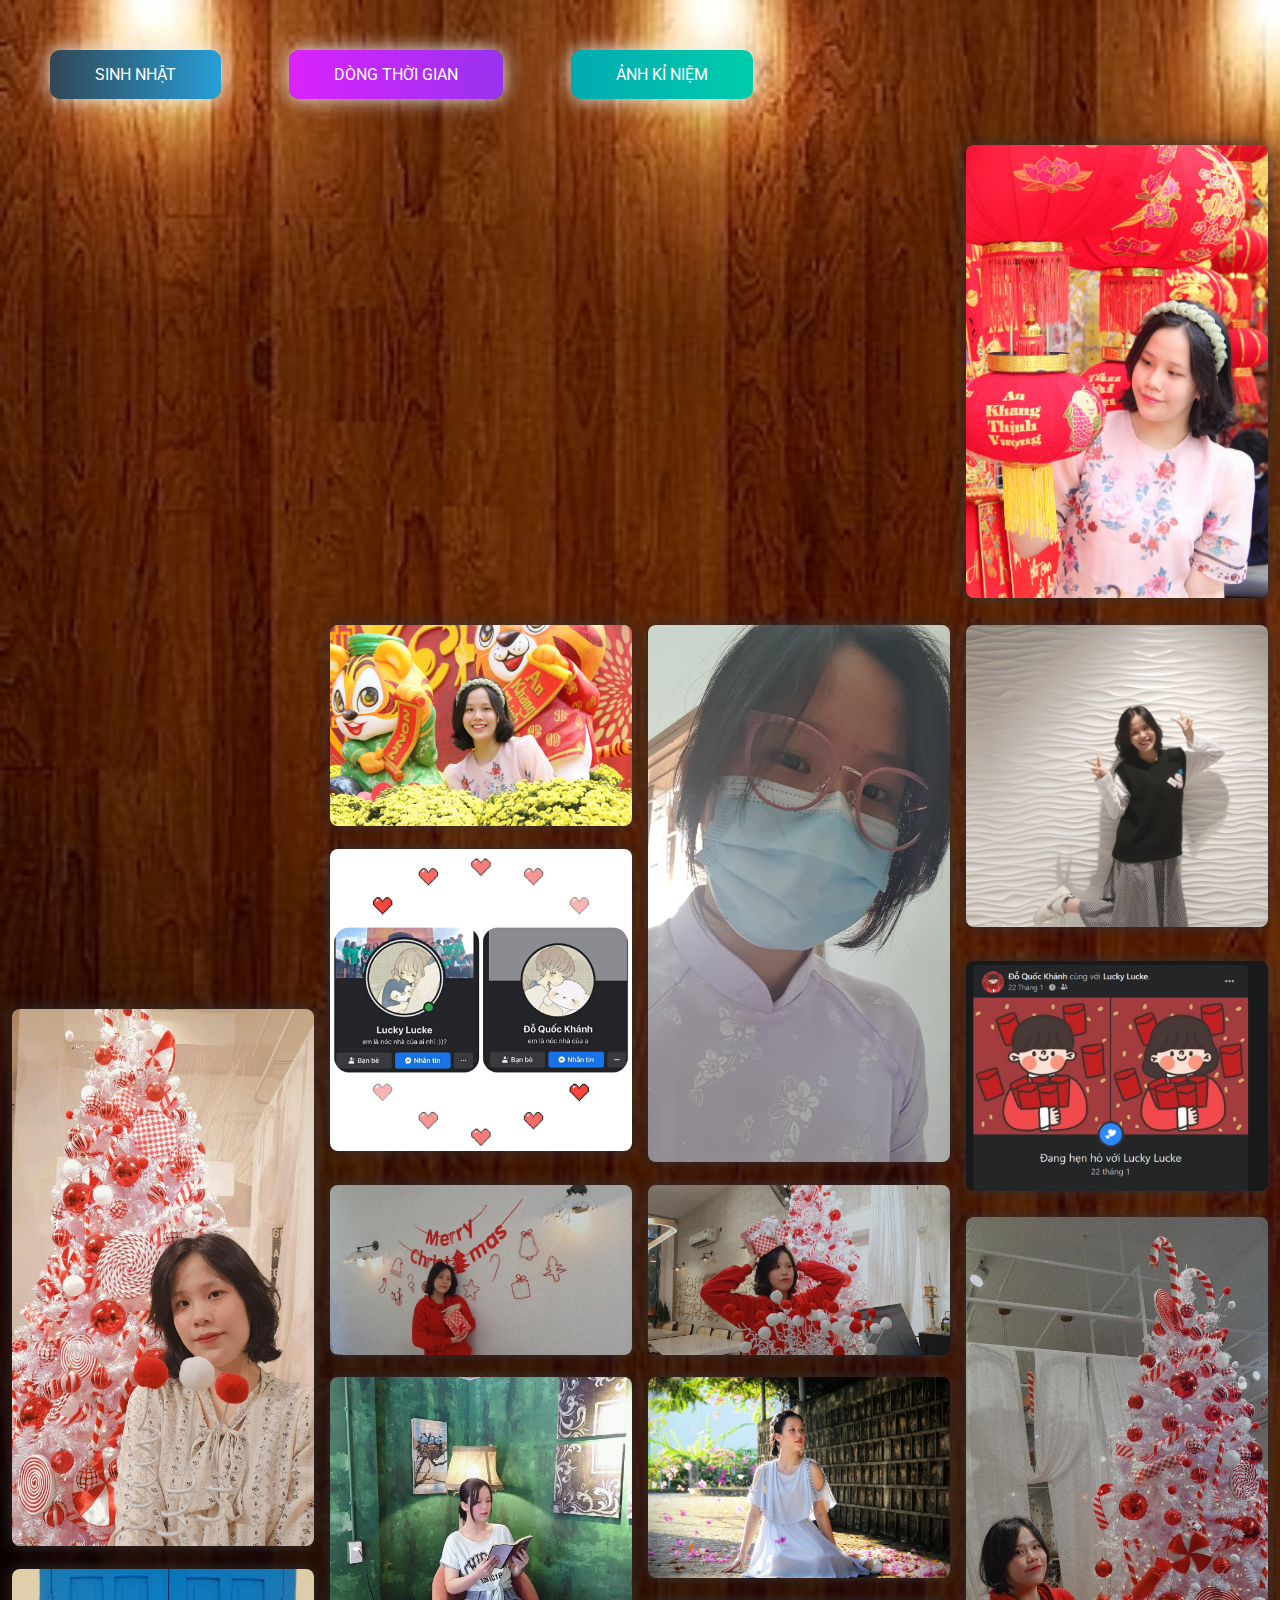
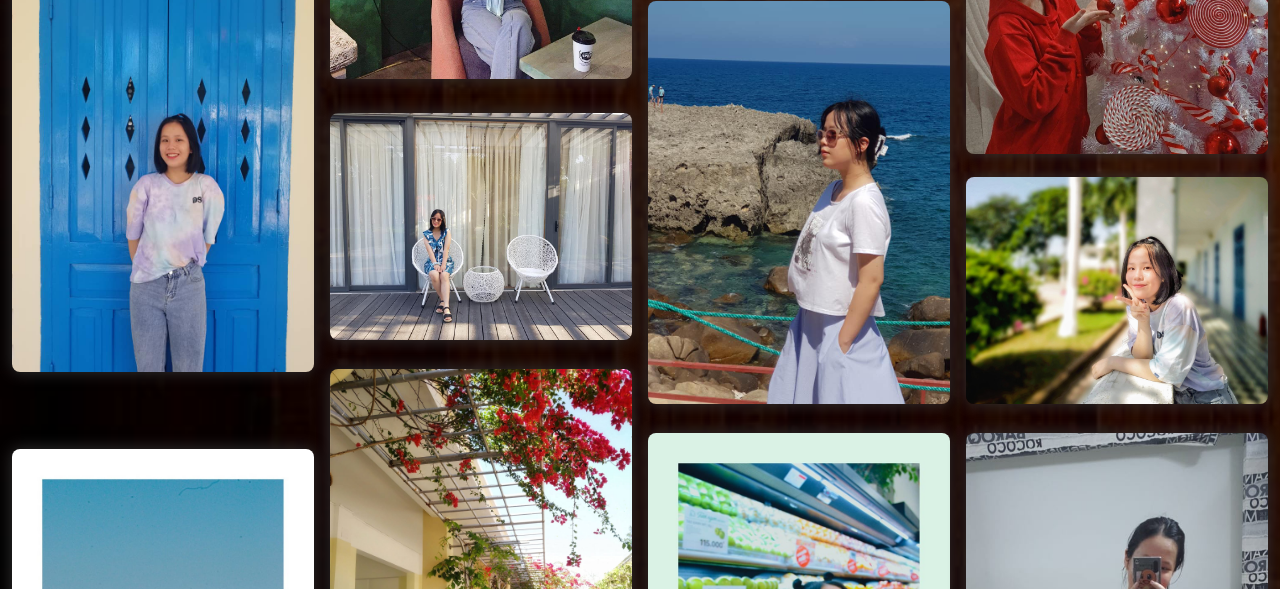
==== gallery.html @ 0590b8c2 "first commit" ====
<!DOCTYPE html>
<html lang="en">
    <head>
        <meta charset="UTF-8" />
        <meta name="viewport" content="width=device-width, initial-scale=1.0" />
        <meta http-equiv="X-UA-Compatible" content="ie=edge" />
        <link rel="icon" type="image/png" href="./img/CILKGax.png" />
        <!-- Tiêu đề của trang ảnh kĩ niệm -->
        <title>Ảnh kĩ niệm</title>
        <link rel="stylesheet" href="./css/gallery.css" />
        <link rel="stylesheet" href="./css/style.css" />
    </head>
    <body>
        <div class="buttons">
            <a href="index.html" class="btn btn-bir">Sinh nhật</a>
            <a href="timeline.html" class="btn btn-timeline">Dòng thời gian</a>
            <a href="gallery.html" class="btn btn-gallery">Ảnh kỉ niệm</a>
        </div>

        <!-- 6. Thay tất cả bằng hình ảnh của bạn -->
        <div class="gallery" id="gallery">
            <div class="gallery-item">
                <div class="content"><img src="./img/pic1.jpg" alt="" /></div>
            </div>
            <div class="gallery-item">
                <div class="content"><img src="./img/pic2.jpg" alt="" /></div>
            </div>
            <div class="gallery-item">
                <div class="content"><img src="./img/pic3.jpg" alt="" /></div>
            </div>
            <div class="gallery-item">
                <div class="content"><img src="./img/pic4.jpg" alt="" /></div>
            </div>
            <div class="gallery-item">
                <div class="content"><img src="./img/pic5.jpg" alt="" /></div>
            </div>
            <div class="gallery-item">
                <div class="content"><img src="./img/pic6.jpg" alt="" /></div>
            </div>
            <div class="gallery-item">
                <div class="content"><img src="./img/pic7.jpg" alt="" /></div>
            </div>
            <div class="gallery-item">
                <div class="content"><img src="./img/pic8.jpg" alt="" /></div>
            </div>
            <div class="gallery-item">
                <div class="content"><img src="./img/pic9.jpg" alt="" /></div>
            </div>
            <div class="gallery-item">
                <div class="content"><img src="./img/pic10.png" alt="" /></div>
            </div>
            <div class="gallery-item">
                <div class="content"><img src="./img/pic11.jpg" alt="" /></div>
            </div>
            <div class="gallery-item">
                <div class="content"><img src="./img/pic12.jpg" alt="" /></div>
            </div>
            <div class="gallery-item">
                <div class="content"><img src="./img/pic13.jpg" alt="" /></div>
            </div>
            <div class="gallery-item">
                <div class="content"><img src="./img/pic14.jpg" alt="" /></div>
            </div>
            <div class="gallery-item">
                <div class="content"><img src="./img/pic15.jpg" alt="" /></div>
            </div>
            <div class="gallery-item">
                <div class="content"><img src="./img/pic16.jpg" alt="" /></div>
            </div>
            <div class="gallery-item">
                <div class="content"><img src="./img/pic17.jpg" alt="" /></div>
            </div>
            <div class="gallery-item">
                <div class="content"><img src="./img/pic18.jpg" alt="" /></div>
            </div>
            <div class="gallery-item">
                <div class="content"><img src="./img/pic19.jpg" alt="" /></div>
            </div>
            <div class="gallery-item">
                <div class="content"><img src="./img/pic20.jpg" alt="" /></div>
            </div>
            <div class="gallery-item">
                <div class="content"><img src="./img/pic21.jpg" alt="" /></div>
            </div>
            <div class="gallery-item">
                <div class="content"><img src="./img/pic22.jpeg" alt="" /></div>
            </div>
            <div class="gallery-item">
                <div class="content"><img src="./img/pic23.jpg" alt="" /></div>
            </div>
            <div class="gallery-item">
                <div class="content"><img src="./img/pic24.jpg" alt="" /></div>
            </div>
            <div class="gallery-item">
                <div class="content"><img src="./img/pic25.jpg" alt="" /></div>
            </div>
        </div>
        <!-- Phần nhạc -->
        <audio id="player" autoplay loop>
            <source src="./music/music.mp3" type="audio/mp3" />
        </audio>
    </body>

    <script src="./js/gallery.js"></script>
</html>
---- css/gallery.css ----
body {
    /* Ảnh nền của trang thứ 3 */
    background: url("../img/wood.jpg");
    background-repeat: no-repeat;
    background-size: cover;
  }
  .hello {
    opacity: 1 !important;
  }
  .full {
    position: fixed;
    left: 0;
    top: 0;
    width: 100%;
    height: 100%;
    z-index: 1;
  }
  .full .content {
    background-color: rgba(0,0,0,0.75) !important;
    height: 100%;
    width: 100%;
    display: grid;
  }
  .full .content img {
    left: 50%;
    transform: translate3d(0, 0, 0);
    animation: zoomin 1s ease;
    max-width: 100%;
    max-height: 100vh;
    margin: auto;
  }
  .byebye {
    opacity: 0;
  }
  .byebye:hover {
    transform: scale(0.2) !important;
  }
  .gallery {
    display: grid;
    grid-column-gap: 8px;
    grid-row-gap: 8px;
    grid-template-columns: repeat(auto-fill, minmax(250px, 1fr));
    grid-auto-rows: 8px;
  }
  .gallery img {
    max-width: 100%;
    border-radius: 8px;
    box-shadow: 0 0 16px #333;
    transition: all 1.5s ease;
  }
  .gallery img:hover {
    box-shadow: 0 0 32px #333;
  }
  .gallery .content {
    padding: 4px;
  }
  .gallery .gallery-item {
    transition: grid-row-start 300ms linear;
    transition: transform 300ms ease;
    transition: all 0.5s ease;
    cursor: pointer;
  }
  .gallery .gallery-item:hover {
    transform: scale(1.025);
  }
  @media (max-width: 600px) {
    .gallery {
      grid-template-columns: repeat(auto-fill, minmax(30%, 1fr));
    }
  }
  @media (max-width: 400px) {
    .gallery {
      grid-template-columns: repeat(auto-fill, minmax(50%, 1fr));
    }
  }
  @-moz-keyframes zoomin {
    0% {
      max-width: 50%;
      transform: rotate(-30deg);
      filter: blur(4px);
    }
    30% {
      filter: blur(4px);
      transform: rotate(-80deg);
    }
    70% {
      max-width: 50%;
      transform: rotate(45deg);
    }
    100% {
      max-width: 100%;
      transform: rotate(0deg);
    }
  }
  @-webkit-keyframes zoomin {
    0% {
      max-width: 50%;
      transform: rotate(-30deg);
      filter: blur(4px);
    }
    30% {
      filter: blur(4px);
      transform: rotate(-80deg);
    }
    70% {
      max-width: 50%;
      transform: rotate(45deg);
    }
    100% {
      max-width: 100%;
      transform: rotate(0deg);
    }
  }
  @-o-keyframes zoomin {
    0% {
      max-width: 50%;
      transform: rotate(-30deg);
      filter: blur(4px);
    }
    30% {
      filter: blur(4px);
      transform: rotate(-80deg);
    }
    70% {
      max-width: 50%;
      transform: rotate(45deg);
    }
    100% {
      max-width: 100%;
      transform: rotate(0deg);
    }
  }
  @keyframes zoomin {
    0% {
      max-width: 50%;
      transform: rotate(-30deg);
      filter: blur(4px);
    }
    30% {
      filter: blur(4px);
      transform: rotate(-80deg);
    }
    70% {
      max-width: 50%;
      transform: rotate(45deg);
    }
    100% {
      max-width: 100%;
      transform: rotate(0deg);
    }
  }
---- css/style.css ----
@import url("https://fonts.googleapis.com/css2?family=Roboto:ital,wght@0,100;0,300;0,400;0,500;0,700;1,300;1,400&display=swap");

html {
    scroll-behavior: smooth;
    font-family: "Roboto", sans-serif;
}

a {
    text-decoration: none;
}

.page__main {
    /* Ảnh nền của trang đầu tiên nếu bạn muốn đổi thì đổi tại đây */
    background-image: url("../img/background.png");
    background-repeat: no-repeat;
    margin: 0;
    padding: 0;
    background-size: cover;
    background-position-y: -18rem;
}
.buttons {
    display: flex;
    column-gap: 3rem;
    padding: 2rem;
}

.btn-bir:hover {
    background-position: right center;
    color: #fff;
    text-decoration: none;
}

.btn-bir {
    background-image: linear-gradient(
        to right,
        #314755 0%,
        #26a0da 51%,
        #314755 100%
    );
    margin: 10px;
    padding: 15px 45px;
    text-align: center;
    text-transform: uppercase;
    transition: 0.5s;
    background-size: 200% auto;
    color: white;
    box-shadow: 0 0 20px #eee;
    border-radius: 10px;
    display: block;
}

.btn-timeline {
    background-image: linear-gradient(
        to right,
        #da22ff 0%,
        #9733ee 51%,
        #da22ff 100%
    );
}
.btn-timeline {
    margin: 10px;
    padding: 15px 45px;
    text-align: center;
    text-transform: uppercase;
    transition: 0.5s;
    background-size: 200% auto;
    color: white;
    box-shadow: 0 0 20px #eee;
    border-radius: 10px;
    display: block;
}

.btn-timeline:hover {
    background-position: right center; 
    color: #fff;
    text-decoration: none;
}

.btn-gallery {
    background-image: linear-gradient(
        to right,
        #02aab0 0%,
        #00cdac 51%,
        #02aab0 100%
    );
}
.btn-gallery {
    margin: 10px;
    padding: 15px 45px;
    text-align: center;
    text-transform: uppercase;
    transition: 0.5s;
    background-size: 200% auto;
    color: white;
    box-shadow: 0 0 20px #eee;
    border-radius: 10px;
    display: block;
}

.btn-gallery:hover {
    background-position: right center; /* change the direction of the change here */
    color: #fff;
    text-decoration: none;
}

.cover {
    width: 240px;
    height: 240px;
   
    box-shadow: 0 0 30px #eee;
    position: absolute;
    margin-top: 3rem;
    left: calc(50% - 100px);
  
    border-radius: 120px;
    border: 5px solid rgb(255, 17, 0);
}
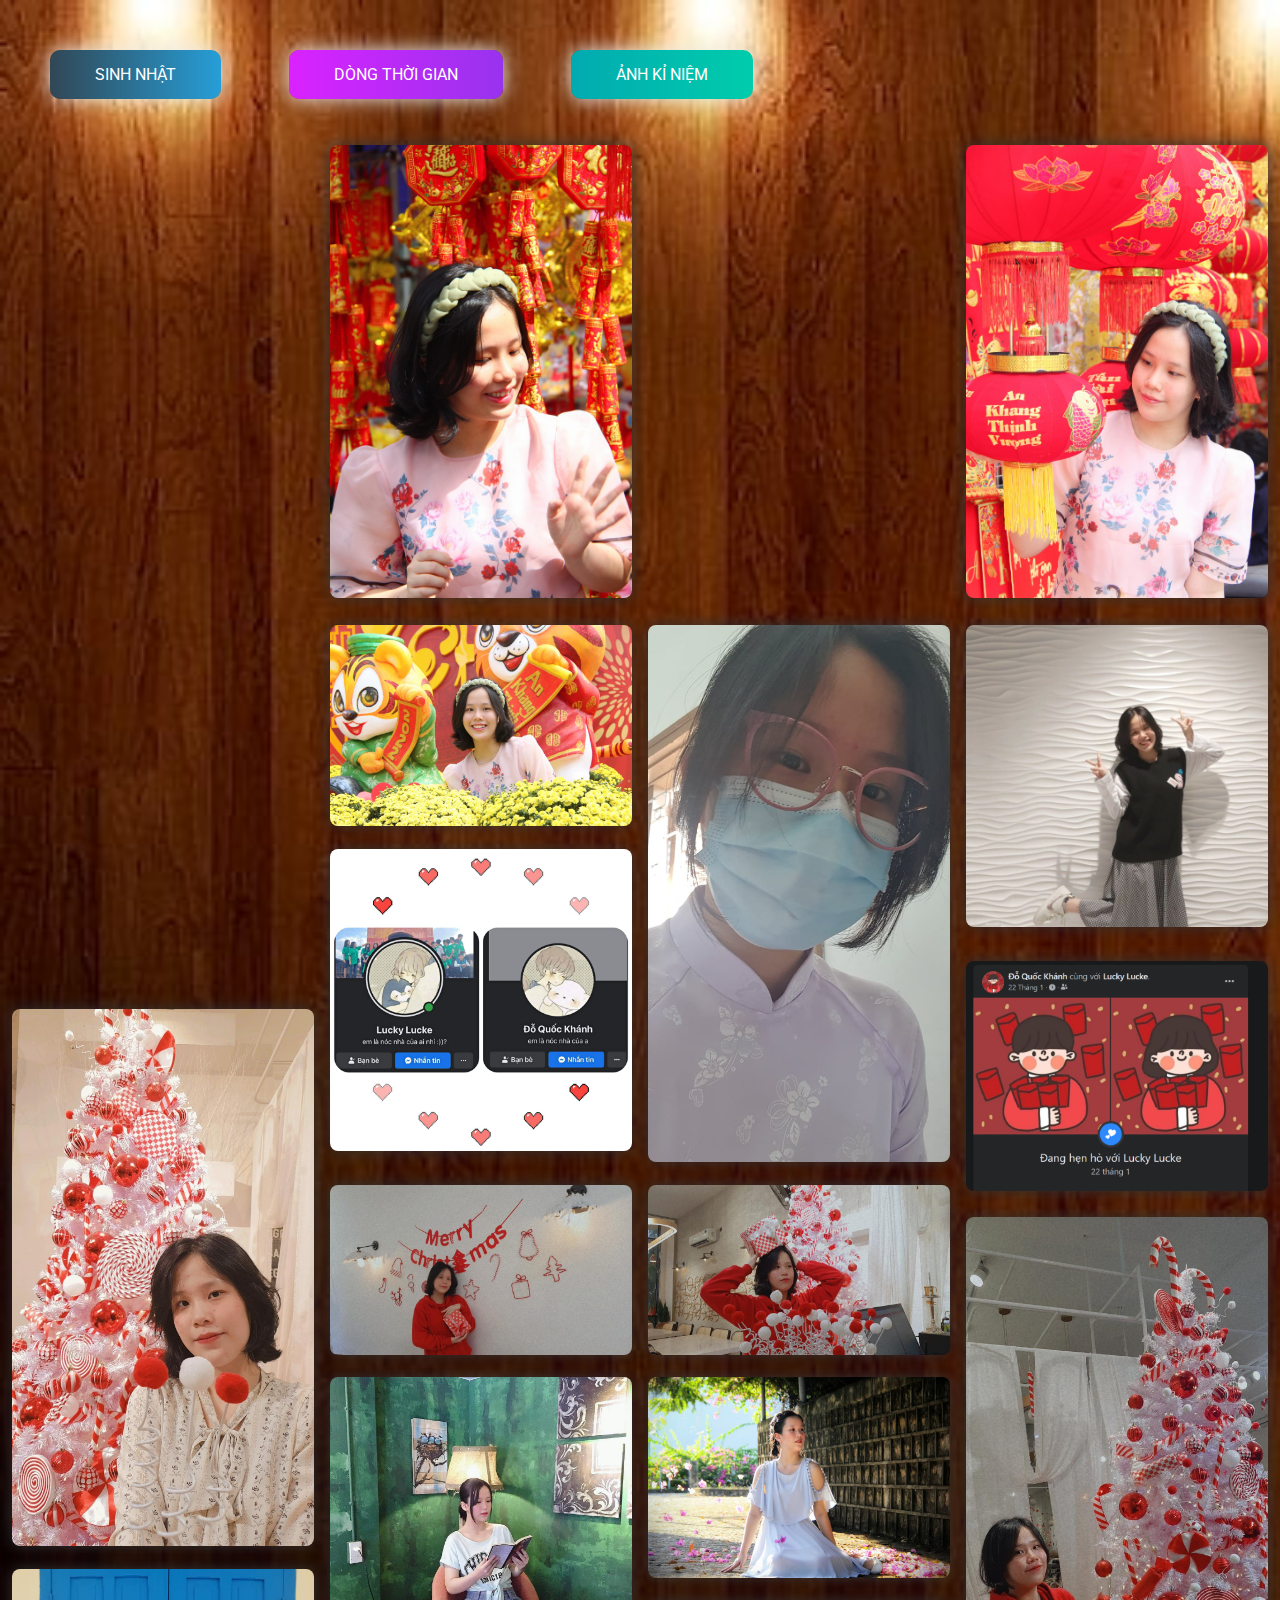
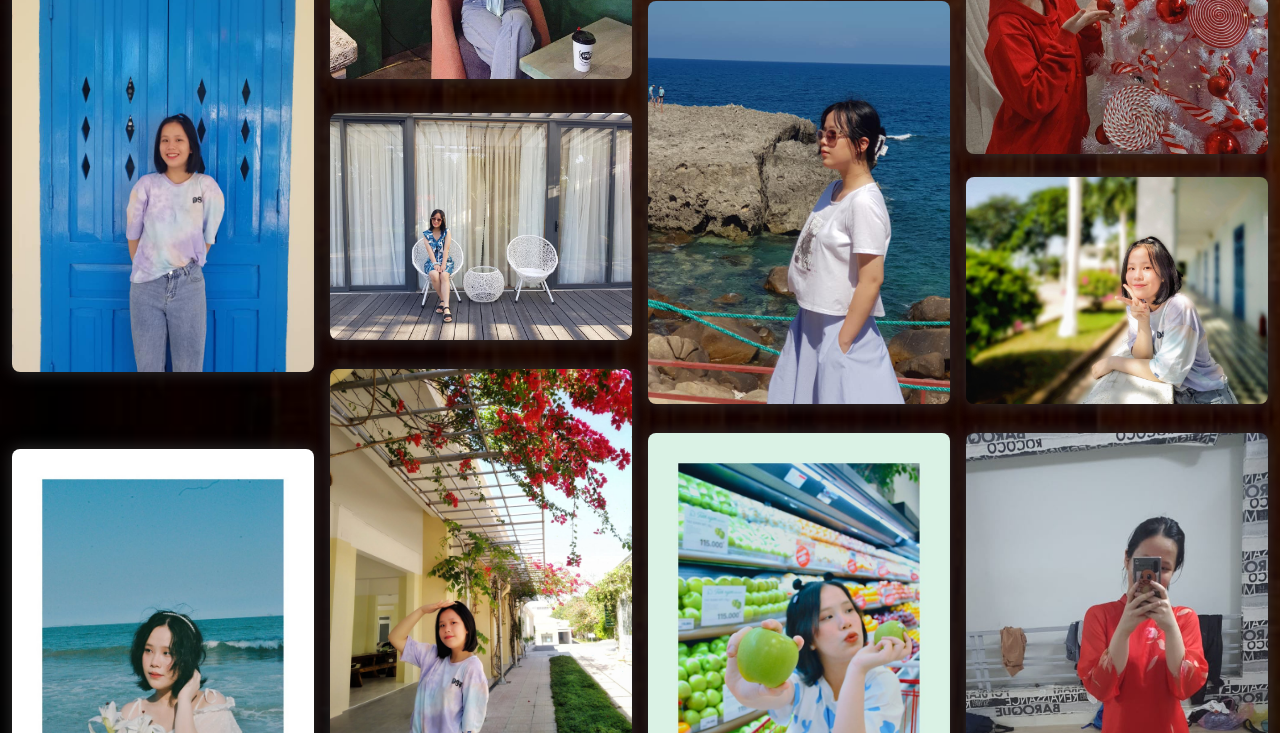
==== commit 55968787: "Update gallery.html" ====
--- a/gallery.html
+++ b/gallery.html
@@ -6,7 +6,7 @@
         <meta http-equiv="X-UA-Compatible" content="ie=edge" />
         <link rel="icon" type="image/png" href="./img/CILKGax.png" />
         <!-- Tiêu đề của trang ảnh kĩ niệm -->
-        <title>Ảnh kĩ niệm</title>
+        <title>Ảnh kỉ niệm</title>
         <link rel="stylesheet" href="./css/gallery.css" />
         <link rel="stylesheet" href="./css/style.css" />
     </head>
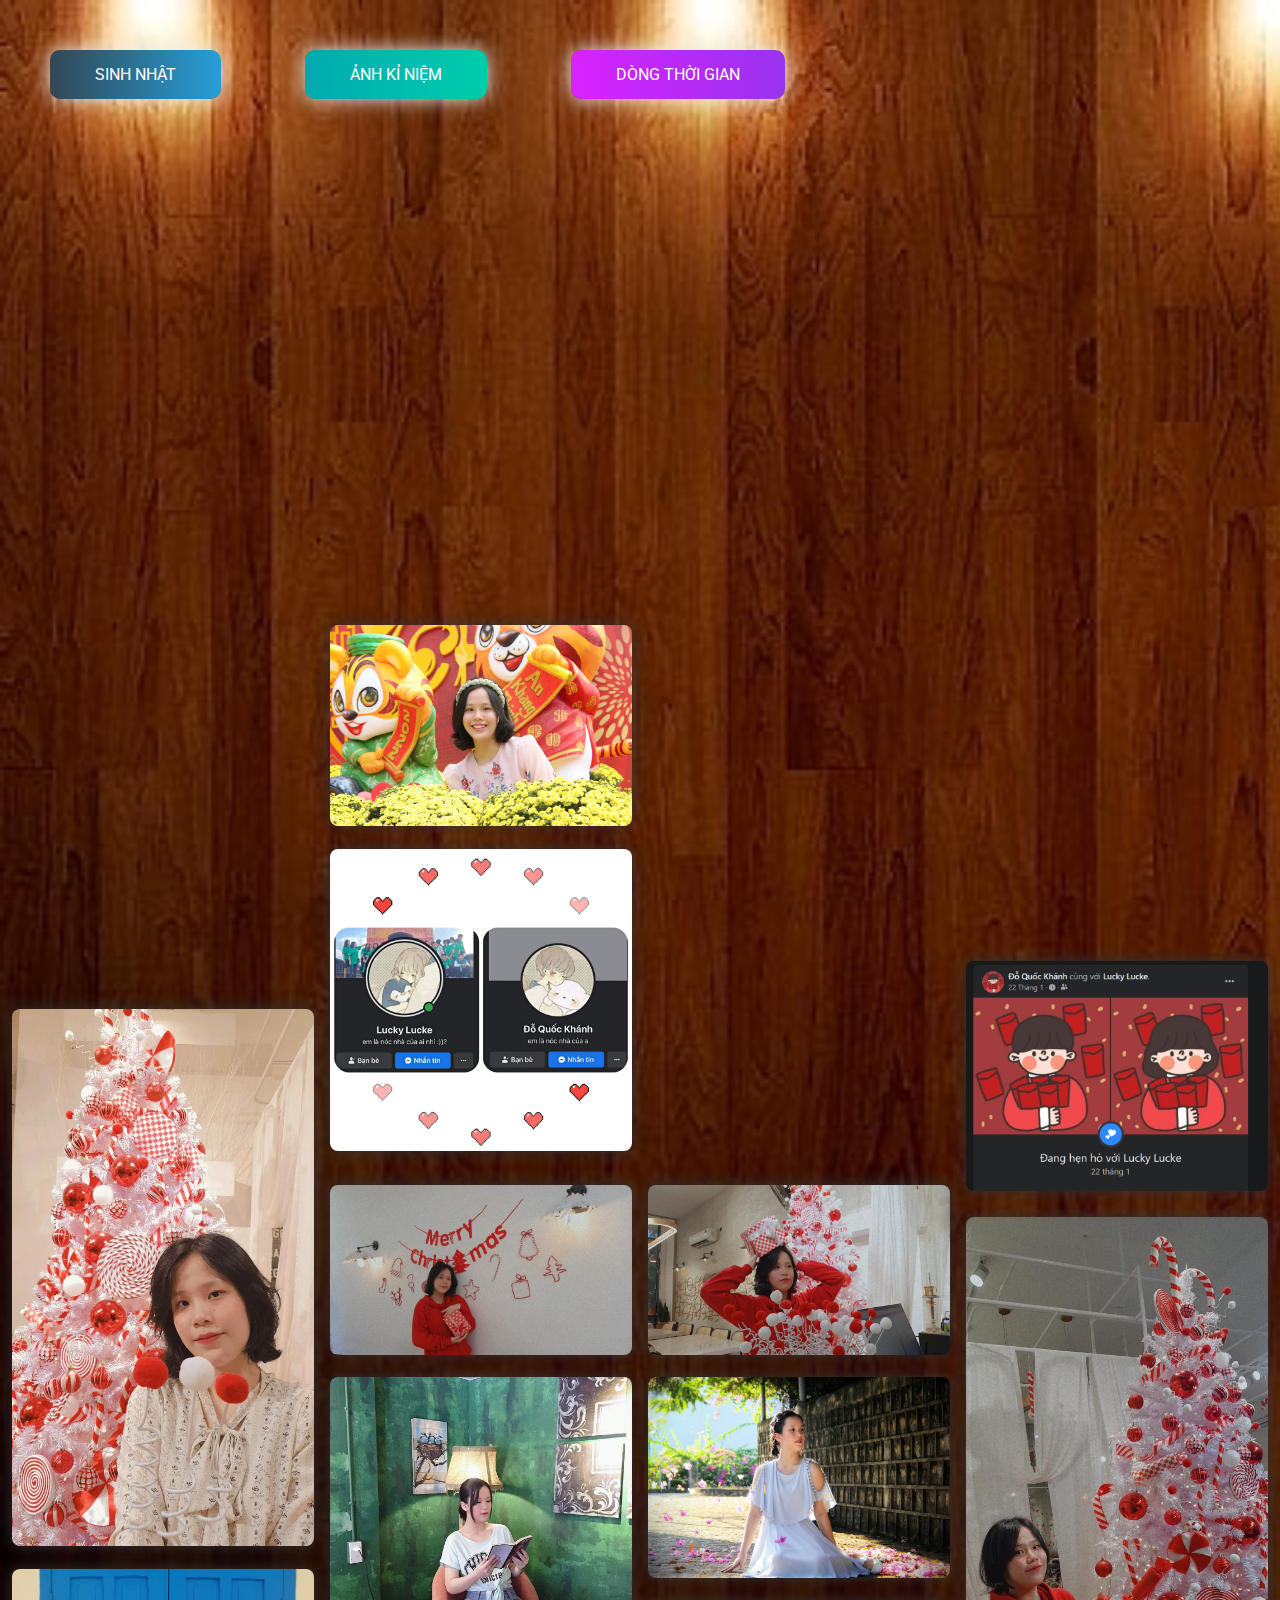
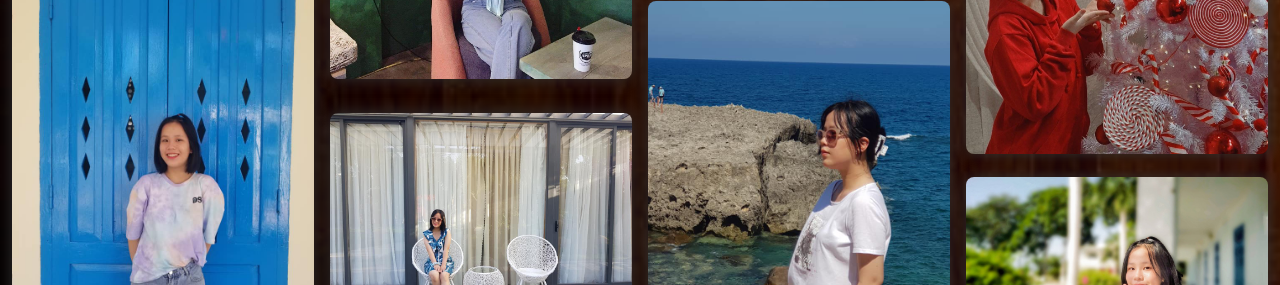
==== commit cbf7862e: "last" ====
--- a/gallery.html
+++ b/gallery.html
@@ -13,8 +13,9 @@
     <body>
         <div class="buttons">
             <a href="index.html" class="btn btn-bir">Sinh nhật</a>
+            <a href="gallery.html" class="btn btn-gallery">Ảnh kỉ niệm</a>
             <a href="timeline.html" class="btn btn-timeline">Dòng thời gian</a>
-            <a href="gallery.html" class="btn btn-gallery">Ảnh kỉ niệm</a>
+            
         </div>
 
         <!-- 6. Thay tất cả bằng hình ảnh của bạn -->
--- a/css/style.css
+++ b/css/style.css
@@ -11,7 +11,7 @@
 
 .page__main {
     /* Ảnh nền của trang đầu tiên nếu bạn muốn đổi thì đổi tại đây */
-    background-image: url("../img/background.png");
+    background-image: url("../img/background.jpg");
     background-repeat: no-repeat;
     margin: 0;
     padding: 0;
@@ -20,7 +20,7 @@
 }
 .buttons {
     display: flex;
-    column-gap: 3rem;
+    column-gap: 4rem;
     padding: 2rem;
 }
 
@@ -98,7 +98,7 @@
 }
 
 .btn-gallery:hover {
-    background-position: right center; /* change the direction of the change here */
+    background-position: left center; /* change the direction of the change here */
     color: #fff;
     text-decoration: none;
 }
